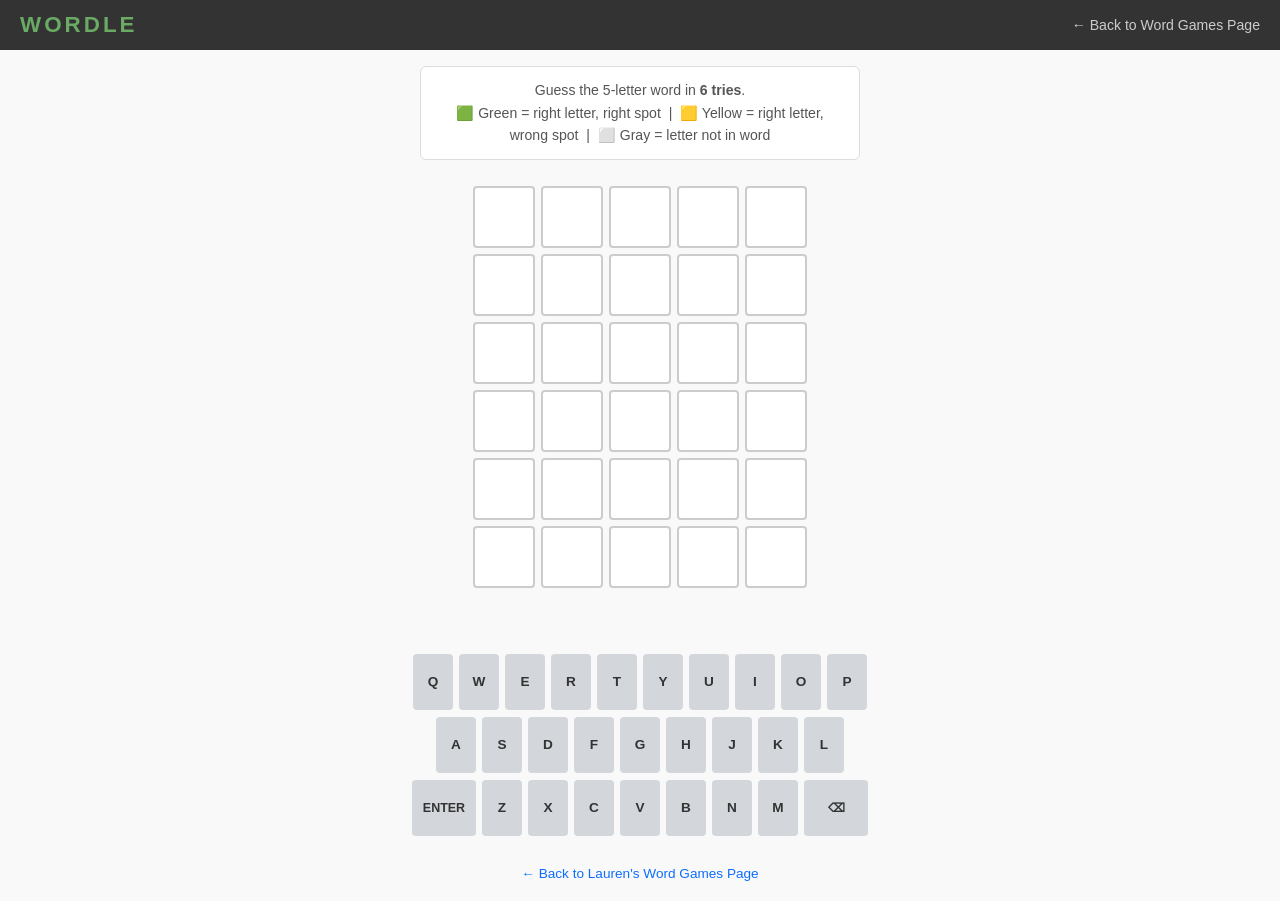
==== app.html @ 1513c958 "Add files via upload" ====
<!DOCTYPE html>
<html lang="en">
<head>
  <meta charset="UTF-8" />
  <meta name="viewport" content="width=device-width, initial-scale=1.0" />
  <title>Wordle Clone</title>

  <!-- ═══════════════════════════════════════
       ALL STYLES ARE ON THIS ONE PAGE
  ═══════════════════════════════════════ -->
  <style>

    /* ── Page basics ── */
    * {
      box-sizing: border-box;
      margin: 0;
      padding: 0;
    }

    body {
      font-family: Arial, sans-serif;
      background-color: #f9f9f9;
      color: #333;
      display: flex;
      flex-direction: column;
      align-items: center;
      min-height: 100vh;
    }

    /* ── Top bar ── */
    .top-bar {
      width: 100%;
      background-color: #333;
      color: white;
      display: flex;
      justify-content: space-between;
      align-items: center;
      padding: 12px 20px;
      flex-wrap: wrap;
      gap: 8px;
    }

    .top-bar h1 {
      font-size: 1.4rem;
      letter-spacing: 3px;
      color: #6aaa64;
    }

    .top-bar a {
      color: #ccc;
      font-size: 0.88rem;
      text-decoration: none;
    }

    .top-bar a:hover {
      color: #6aaa64;
    }

    /* ── Instructions ── */
    .instructions {
      background-color: white;
      border: 1px solid #ddd;
      border-radius: 6px;
      padding: 12px 20px;
      margin: 16px;
      max-width: 440px;
      width: 100%;
      font-size: 0.88rem;
      color: #555;
      text-align: center;
      line-height: 1.6;
    }

    /* ── Tile grid ── */
    #board {
      display: grid;
      grid-template-rows: repeat(6, 62px);
      grid-template-columns: repeat(5, 62px);
      gap: 6px;
      margin: 10px auto;
    }

    .tile {
      width: 62px;
      height: 62px;
      border: 2px solid #cccccc;
      border-radius: 4px;
      display: flex;
      align-items: center;
      justify-content: center;
      font-size: 1.8rem;
      font-weight: bold;
      font-family: Arial, sans-serif;
      text-transform: uppercase;
      transition: border-color 0.1s;
      background-color: white;
      color: #333;
    }

    /* When a tile has a letter typed into it */
    .tile.filled {
      border-color: #888888;
    }

    /* After a row is submitted — correct letter, correct position */
    .tile.correct {
      background-color: #6aaa64;
      border-color: #6aaa64;
      color: white;
    }

    /* After a row is submitted — correct letter, wrong position */
    .tile.present {
      background-color: #c9b458;
      border-color: #c9b458;
      color: white;
    }

    /* After a row is submitted — letter not in word */
    .tile.absent {
      background-color: #787c7e;
      border-color: #787c7e;
      color: white;
    }

    /* Pop animation when you type a letter */
    .tile.pop {
      animation: pop 0.1s ease;
    }

    @keyframes pop {
      0%   { transform: scale(1); }
      50%  { transform: scale(1.12); }
      100% { transform: scale(1); }
    }

    /* Shake animation when guess is wrong/invalid */
    .shake {
      animation: shake 0.4s ease;
    }

    @keyframes shake {
      0%, 100% { transform: translateX(0); }
      20%       { transform: translateX(-5px); }
      40%       { transform: translateX(5px); }
      60%       { transform: translateX(-5px); }
      80%       { transform: translateX(5px); }
    }

    /* ── Message box ── */
    #message {
      height: 32px;
      font-size: 0.95rem;
      font-weight: bold;
      color: #c0392b;
      text-align: center;
      margin: 6px 0;
      min-width: 340px;
    }

    /* ── Keyboard ── */
    #keyboard {
      display: flex;
      flex-direction: column;
      align-items: center;
      gap: 7px;
      margin: 12px 0 30px;
    }

    .key-row {
      display: flex;
      gap: 6px;
    }

    .key {
      height: 56px;
      min-width: 40px;
      padding: 0 8px;
      border: none;
      border-radius: 4px;
      background-color: #d3d6da;
      color: #333;
      font-size: 0.85rem;
      font-weight: bold;
      font-family: Arial, sans-serif;
      cursor: pointer;
      text-transform: uppercase;
      transition: background-color 0.2s;
    }

    .key:hover {
      opacity: 0.85;
    }

    /* Wide keys for Enter and Backspace */
    .key.wide {
      min-width: 64px;
      font-size: 0.78rem;
    }

    /* Keyboard key colors after guesses */
    .key.correct {
      background-color: #6aaa64;
      color: white;
    }

    .key.present {
      background-color: #c9b458;
      color: white;
    }

    .key.absent {
      background-color: #787c7e;
      color: white;
    }

    /* ── New game button ── */
    #newGameBtn {
      display: none;    /* hidden until game is over */
      margin: 10px auto 20px;
      padding: 12px 28px;
      background-color: #6aaa64;
      color: white;
      border: none;
      border-radius: 6px;
      font-size: 1rem;
      font-weight: bold;
      cursor: pointer;
      font-family: Arial, sans-serif;
    }

    #newGameBtn:hover {
      background-color: #5a9a54;
    }

    /* ── Back link ── */
    .back-link {
      font-size: 0.85rem;
      color: #0d6efd;
      text-decoration: none;
      margin-bottom: 20px;
    }

    .back-link:hover {
      text-decoration: underline;
    }

  </style>
</head>
<body>

  <!-- TOP BAR -->
  <div class="top-bar">
    <h1>WORDLE</h1>
    <a href="scratch.html">← Back to Word Games Page</a>
  </div>


  <!-- INSTRUCTIONS -->
  <div class="instructions">
    Guess the 5-letter word in <strong>6 tries</strong>.<br />
    🟩 Green = right letter, right spot &nbsp;|&nbsp;
    🟨 Yellow = right letter, wrong spot &nbsp;|&nbsp;
    ⬜ Gray = letter not in word
  </div>


  <!-- GAME BOARD (tiles filled in by JavaScript) -->
  <div id="board"></div>


  <!-- MESSAGE (shows errors or win/loss messages) -->
  <div id="message"></div>


  <!-- NEW GAME BUTTON (shown after game ends) -->
  <button id="newGameBtn" onclick="startNewGame()">🔄 New Game</button>


  <!-- ON-SCREEN KEYBOARD -->
  <div id="keyboard">
    <div class="key-row" id="row1"></div>
    <div class="key-row" id="row2"></div>
    <div class="key-row" id="row3"></div>
  </div>


  <!-- BACK LINK -->
  <a class="back-link" href="scratch.html">← Back to Lauren's Word Games Page</a>


  <!-- ═══════════════════════════════════════
       ALL JAVASCRIPT IS ON THIS ONE PAGE
  ═══════════════════════════════════════ -->
  <script>

    // ─────────────────────────────────────────
    // WORD LIST — 50 common 5-letter words
    // TODO: You can add more words to this list!
    // ─────────────────────────────────────────
    const WORDS = [
      "about", "above", "abuse", "actor", "acute",
      "admit", "adopt", "adult", "after", "again",
      "agent", "agree", "ahead", "alarm", "album",
      "alert", "alike", "align", "alive", "alley",
      "allow", "alone", "along", "alter", "angel",
      "anger", "angle", "angry", "anime", "ankle",
      "annex", "apart", "apple", "apply", "apron",
      "arena", "argue", "arise", "armor", "aroma",
      "array", "arrow", "artsy", "asked", "asset",
      "atlas", "attic", "audio", "audit", "avoid",
      "award", "aware", "awful", "basic", "basis",
      "beach", "beard", "beast", "began", "begin",
      "being", "below", "bench", "bible", "birth",
      "black", "blade", "blame", "bland", "blank",
      "blast", "blaze", "bleed", "bless", "blind",
      "block", "blood", "bloom", "blown", "blues",
      "blunt", "board", "bonus", "boost", "bound",
      "boxer", "brace", "brain", "brand", "brave",
      "bread", "break", "breed", "bride", "brief",
      "bring", "broad", "broke", "brook", "brown",
      "brush", "buddy", "build", "built", "burst",
      "cabin", "cable", "camel", "candy", "cargo",
      "carry", "catch", "cause", "cease", "chair",
      "chalk", "chart", "chase", "cheap", "check",
      "cheek", "cheer", "chess", "chest", "chief",
      "child", "china", "choir", "chunk", "civic",
      "civil", "claim", "clash", "class", "clean",
      "clear", "clerk", "click", "cliff", "climb",
      "clock", "clone", "close", "cloud", "coach",
      "coast", "cobra", "cocoa", "coded", "comet",
      "comic", "coral", "count", "court", "cover",
      "crack", "craft", "crane", "crash", "crazy",
      "cream", "creek", "crime", "crisp", "cross",
      "crowd", "crown", "cruel", "crush", "curve",
      "cycle", "daily", "dance", "dated", "dealt",
      "death", "debut", "decor", "delay", "delta",
      "depot", "depth", "derby", "dirty", "disco",
      "ditch", "doing", "doubt", "dough", "draft",
      "drama", "drank", "drawn", "dream", "dress",
      "dried", "drift", "drink", "drive", "drops",
      "drove", "drown", "ducky", "dwell", "dwelt",
      "dying", "eager", "eagle", "early", "earth",
      "eight", "elite", "email", "empty", "ended",
      "enemy", "enjoy", "enter", "entry", "equal",
      "error", "essay", "event", "every", "exact",
      "exist", "extra", "fable", "faint", "faith",
      "false", "fancy", "fatal", "feast", "fence",
      "fever", "fiber", "fiery", "fifth", "fifty",
      "fight", "final", "first", "fixed", "flame",
      "flash", "flesh", "flock", "flood", "floor",
      "flour", "fluid", "flute", "focus", "force",
      "forge", "forth", "forum", "found", "frame",
      "frank", "freed", "fresh", "front", "frost",
      "froze", "fruit", "fully", "fungi", "funny",
      "ghost", "given", "giver", "glare", "glass",
      "globe", "gloom", "gloss", "glove", "going",
      "grace", "grade", "grain", "grand", "grant",
      "grape", "graph", "grasp", "grass", "grave",
      "graze", "great", "green", "greet", "grind",
      "groan", "gross", "group", "grove", "growl",
      "grown", "guard", "guess", "guest", "guide",
      "guild", "guile", "guise", "gusto", "gypsy",
      "habit", "handy", "happy", "harsh", "hasty",
      "haven", "heart", "heavy", "hence", "herbs",
      "hinge", "hippo", "hobby", "honor", "horse",
      "hotel", "hound", "house", "human", "humor",
      "hurry", "hyper", "ideal", "image", "imply",
      "inbox", "index", "indie", "inner", "input",
      "issue", "ivory", "jewel", "joust", "juice",
      "jumbo", "jumpy", "karma", "knack", "knife",
      "knock", "known", "label", "lance", "large",
      "laser", "later", "laugh", "layer", "leaky",
      "learn", "ledge", "legal", "lemon", "level",
      "light", "limit", "liner", "liver", "lodge",
      "logic", "loose", "lover", "lower", "lucky",
      "lunar", "lunch", "lusty", "lyric", "magic",
      "major", "maker", "manor", "maple", "march",
      "marks", "marry", "match", "mayor", "media",
      "merit", "metal", "might", "minor", "minus",
      "model", "money", "month", "moral", "mourn",
      "mouth", "mover", "movie", "muddy", "music",
      "naive", "nerve", "never", "night", "noble",
      "noise", "north", "noted", "novel", "nurse",
      "ocean", "occur", "offer", "often", "olive",
      "onset", "opera", "orbit", "order", "other",
      "outer", "owner", "oxide", "ozone", "paint",
      "panel", "panic", "paper", "party", "pasta",
      "paste", "patch", "pause", "peace", "pearl",
      "penny", "perch", "phone", "photo", "piece",
      "pilot", "pinch", "pixel", "pizza", "place",
      "plain", "plane", "plant", "plate", "plaza",
      "plead", "plume", "plunge","point", "polar",
      "posed", "power", "press", "price", "pride",
      "prime", "print", "prior", "prize", "probe",
      "prose", "proud", "prove", "psalm", "pupil",
      "queen", "query", "quest", "queue", "quiet",
      "quota", "quote", "radar", "radio", "raise",
      "range", "rapid", "reach", "ready", "realm",
      "rebel", "recon", "relay", "realm", "renew",
      "repay", "repel", "reply", "reset", "rider",
      "ridge", "rifle", "right", "risky", "river",
      "robin", "robot", "rocky", "rogue", "roman",
      "rough", "round", "route", "royal", "rugby",
      "ruler", "rural", "rusty", "sadly", "saint",
      "salad", "sauce", "scale", "scare", "scene",
      "scent", "scope", "score", "scout", "seize",
      "sense", "serve", "seven", "shade", "shake",
      "shall", "shame", "shape", "share", "shark",
      "sharp", "shell", "shift", "shirt", "shock",
      "shore", "shout", "shove", "sight", "siege",
      "since", "sixth", "sixty", "sized", "skill",
      "slate", "slave", "sleep", "slice", "slide",
      "slope", "sloth", "smart", "smell", "smile",
      "smoke", "snake", "solar", "solid", "solve",
      "sonic", "sorry", "sound", "south", "space",
      "spare", "spark", "speak", "speed", "spend",
      "spice", "spike", "spine", "spite", "sport",
      "sprig", "squad", "staff", "stage", "stain",
      "stake", "stand", "stare", "stark", "start",
      "state", "stays", "stead", "steel", "steep",
      "steer", "stern", "stick", "stiff", "still",
      "stock", "stomp", "stone", "stood", "store",
      "stork", "storm", "story", "stove", "stuck",
      "study", "style", "sugar", "suite", "sunny",
      "super", "surge", "swamp", "swear", "sweep",
      "swept", "swift", "swirl", "sword", "sworn",
      "syrup", "table", "taunt", "taste", "teach",
      "tears", "tense", "terms", "thank", "theme",
      "there", "these", "thick", "thing", "think",
      "third", "thorn", "those", "three", "threw",
      "throw", "thumb", "tiger", "tight", "timer",
      "tired", "title", "today", "token", "topic",
      "total", "touch", "tough", "towel", "tower",
      "toxic", "trace", "track", "trade", "trail",
      "train", "trait", "tramp", "trash", "treat",
      "trick", "tried", "troll", "troop", "trout",
      "trove", "truck", "truly", "trump", "trunk",
      "trust", "truth", "tutor", "twice", "twist",
      "tying", "tyrant","ultra", "under", "unify",
      "union", "unite", "until", "upper", "upset",
      "urban", "usage", "usher", "usual", "usurp",
      "utter", "vague", "valid", "valor", "valve",
      "vapor", "vault", "video", "vigor", "viral",
      "viral", "virus", "visit", "visor", "vocal",
      "voice", "voter", "vying", "wafer", "wagon",
      "waste", "watch", "water", "weary", "wedge",
      "weigh", "weird", "wheat", "wheel", "where",
      "while", "white", "whole", "whose", "width",
      "witch", "woods", "world", "worry", "worse",
      "worst", "worth", "wound", "wrath", "write",
      "wrong", "yacht", "yield", "young", "yours",
      "youth", "zebra", "zonal"
    ];

    // ── Keyboard layout ──────────────────────────
    const ROWS = [
      ["q","w","e","r","t","y","u","i","o","p"],
      ["a","s","d","f","g","h","j","k","l"],
      ["Enter","z","x","c","v","b","n","m","⌫"]
    ];

    // ── Game state variables ──────────────────────
    let targetWord   = "";
    let currentRow   = 0;
    let currentCol   = 0;
    let currentGuess = [];
    let gameOver     = false;

    // Tracks keyboard colors: letter → "correct" / "present" / "absent"
    const keyColors = {};


    // ── Build the 6×5 tile grid ───────────────────
    function buildBoard() {
      const board = document.getElementById("board");
      board.innerHTML = "";
      for (let r = 0; r < 6; r++) {
        for (let c = 0; c < 5; c++) {
          const tile = document.createElement("div");
          tile.classList.add("tile");
          tile.id = `tile-${r}-${c}`;
          board.appendChild(tile);
        }
      }
    }


    // ── Build the on-screen keyboard ──────────────
    function buildKeyboard() {
      ROWS.forEach((letters, i) => {
        const row = document.getElementById(`row${i + 1}`);
        row.innerHTML = "";
        letters.forEach(letter => {
          const btn = document.createElement("button");
          btn.classList.add("key");
          btn.textContent = letter;
          btn.id = "key-" + letter;
          if (letter === "Enter" || letter === "⌫") btn.classList.add("wide");
          btn.addEventListener("click", () => handleKey(letter));
          row.appendChild(btn);
        });
      });
    }


    // ── Pick a random word from the list ─────────
    function pickWord() {
      const i = Math.floor(Math.random() * WORDS.length);
      return WORDS[i];
    }


    // ── Show a message to the player ─────────────
    function showMessage(msg, color = "#c0392b") {
      const el = document.getElementById("message");
      el.textContent = msg;
      el.style.color = color;
    }


    // ── Handle a key press (letter, Enter, or ⌫) ─
    function handleKey(key) {
      if (gameOver) return;

      if (key === "⌫" || key === "Backspace") {
        // Delete last letter
        if (currentCol > 0) {
          currentCol--;
          currentGuess.pop();
          const tile = document.getElementById(`tile-${currentRow}-${currentCol}`);
          tile.textContent = "";
          tile.classList.remove("filled");
        }
        return;
      }

      if (key === "Enter") {
        submitGuess();
        return;
      }

      // Regular letter
      if (currentCol < 5 && /^[a-zA-Z]$/.test(key)) {
        const letter = key.toLowerCase();
        currentGuess.push(letter);
        const tile = document.getElementById(`tile-${currentRow}-${currentCol}`);
        tile.textContent = letter.toUpperCase();
        tile.classList.add("filled");
        tile.classList.add("pop");
        setTimeout(() => tile.classList.remove("pop"), 150);
        currentCol++;
        showMessage(""); // clear any error
      }
    }


    // ── Submit the current guess row ─────────────
    function submitGuess() {
      if (currentCol < 5) {
        showMessage("Not enough letters!");
        shakeRow(currentRow);
        return;
      }

      const guess = currentGuess.join("");

      // Check if it's a real word (must be in the word list)
      if (!WORDS.includes(guess)) {
        showMessage("Not in word list!");
        shakeRow(currentRow);
        return;
      }

      // Color the tiles
      const result = getColors(guess, targetWord);
      colorRow(currentRow, guess, result);

      // Update keyboard colors
      for (let i = 0; i < 5; i++) {
        const letter = guess[i];
        const color  = result[i];
        // Only upgrade: absent < present < correct
        if (!keyColors[letter] || shouldUpgrade(keyColors[letter], color)) {
          keyColors[letter] = color;
        }
        const keyEl = document.getElementById("key-" + letter);
        if (keyEl) {
          keyEl.className = "key " + keyColors[letter];
        }
      }

      // Check win
      if (guess === targetWord) {
        const msgs = ["Genius!", "Magnificent!", "Impressive!", "Splendid!", "Great!", "Phew!"];
        showMessage(msgs[currentRow] || "Nice!", "#27ae60");
        gameOver = true;
        document.getElementById("newGameBtn").style.display = "block";
        return;
      }

      // Move to next row
      currentRow++;
      currentCol   = 0;
      currentGuess = [];

      // Check loss
      if (currentRow === 6) {
        showMessage("The word was: " + targetWord.toUpperCase());
        gameOver = true;
        document.getElementById("newGameBtn").style.display = "block";
      }
    }


    // ── Figure out green / yellow / gray for each letter ──
    function getColors(guess, target) {
      const result   = Array(5).fill("absent");
      const tLetters = target.split("");  // copy so we can mark used letters
      const gLetters = guess.split("");

      // Pass 1: find greens
      for (let i = 0; i < 5; i++) {
        if (gLetters[i] === tLetters[i]) {
          result[i]   = "correct";
          tLetters[i] = null;   // mark used
          gLetters[i] = null;   // mark used
        }
      }

      // Pass 2: find yellows
      for (let i = 0; i < 5; i++) {
        if (gLetters[i] === null) continue;
        const idx = tLetters.indexOf(gLetters[i]);
        if (idx !== -1) {
          result[i]    = "present";
          tLetters[idx] = null;  // mark used
        }
      }

      return result;
    }


    // ── Paint a row with colors ───────────────────
    function colorRow(row, guess, result) {
      for (let c = 0; c < 5; c++) {
        const tile = document.getElementById(`tile-${row}-${c}`);
        // Small delay so tiles flip one at a time (nicer effect)
        setTimeout(() => {
          tile.classList.add(result[c]);
        }, c * 80);
      }
    }


    // ── Shake a row to signal a bad guess ────────
    function shakeRow(row) {
      for (let c = 0; c < 5; c++) {
        const tile = document.getElementById(`tile-${row}-${c}`);
        tile.classList.add("shake");
        setTimeout(() => tile.classList.remove("shake"), 500);
      }
    }


    // ── Determine if a color is an upgrade ───────
    function shouldUpgrade(current, newColor) {
      const rank = { absent: 0, present: 1, correct: 2 };
      return rank[newColor] > rank[current];
    }


    // ── Start a new game ─────────────────────────
    function startNewGame() {
      targetWord   = pickWord();
      currentRow   = 0;
      currentCol   = 0;
      currentGuess = [];
      gameOver     = false;

      // Clear keyboard colors
      for (const letter in keyColors) delete keyColors[letter];

      buildBoard();
      buildKeyboard();
      showMessage("");
      document.getElementById("newGameBtn").style.display = "none";
    }


    // ── Listen for physical keyboard presses ─────
    document.addEventListener("keydown", (e) => {
      if (e.key === "Enter" || e.key === "Backspace") {
        handleKey(e.key);
      } else if (/^[a-zA-Z]$/.test(e.key)) {
        handleKey(e.key);
      }
    });


    // ── Start the game on page load ───────────────
    startNewGame();

  </script>
</body>
</html>
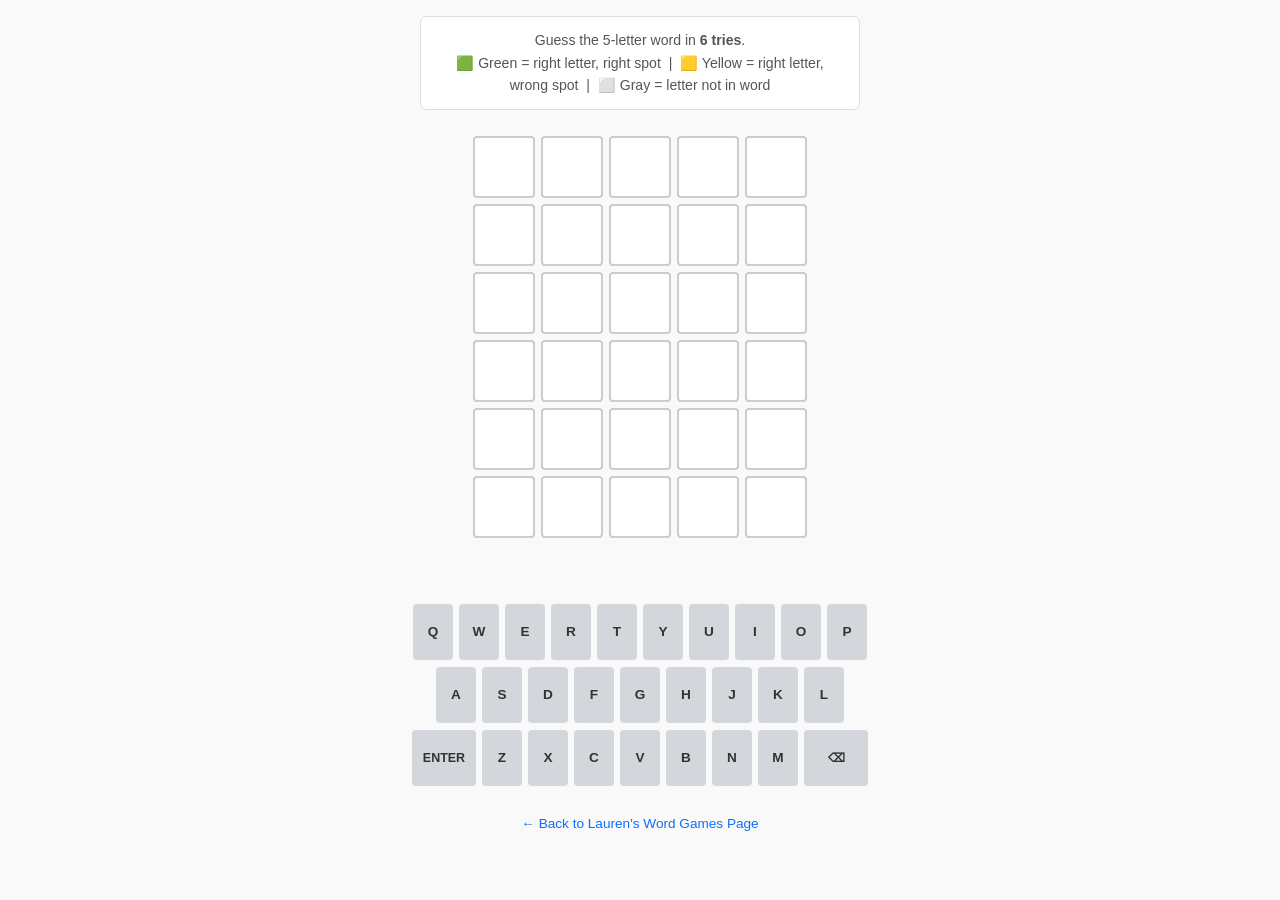
==== commit 2e63357a: "Update app.html" ====
--- a/app.html
+++ b/app.html
@@ -5,10 +5,7 @@
   <meta name="viewport" content="width=device-width, initial-scale=1.0" />
   <title>Wordle Clone</title>
 
-  <!-- ═══════════════════════════════════════
-       ALL STYLES ARE ON THIS ONE PAGE
-  ═══════════════════════════════════════ -->
-  <style>
+  <style> 
 
     /* ── Page basics ── */
     * {
@@ -249,11 +246,6 @@
 </head>
 <body>
 
-  <!-- TOP BAR -->
-  <div class="top-bar">
-    <h1>WORDLE</h1>
-    <a href="scratch.html">← Back to Word Games Page</a>
-  </div>
 
 
   <!-- INSTRUCTIONS -->
